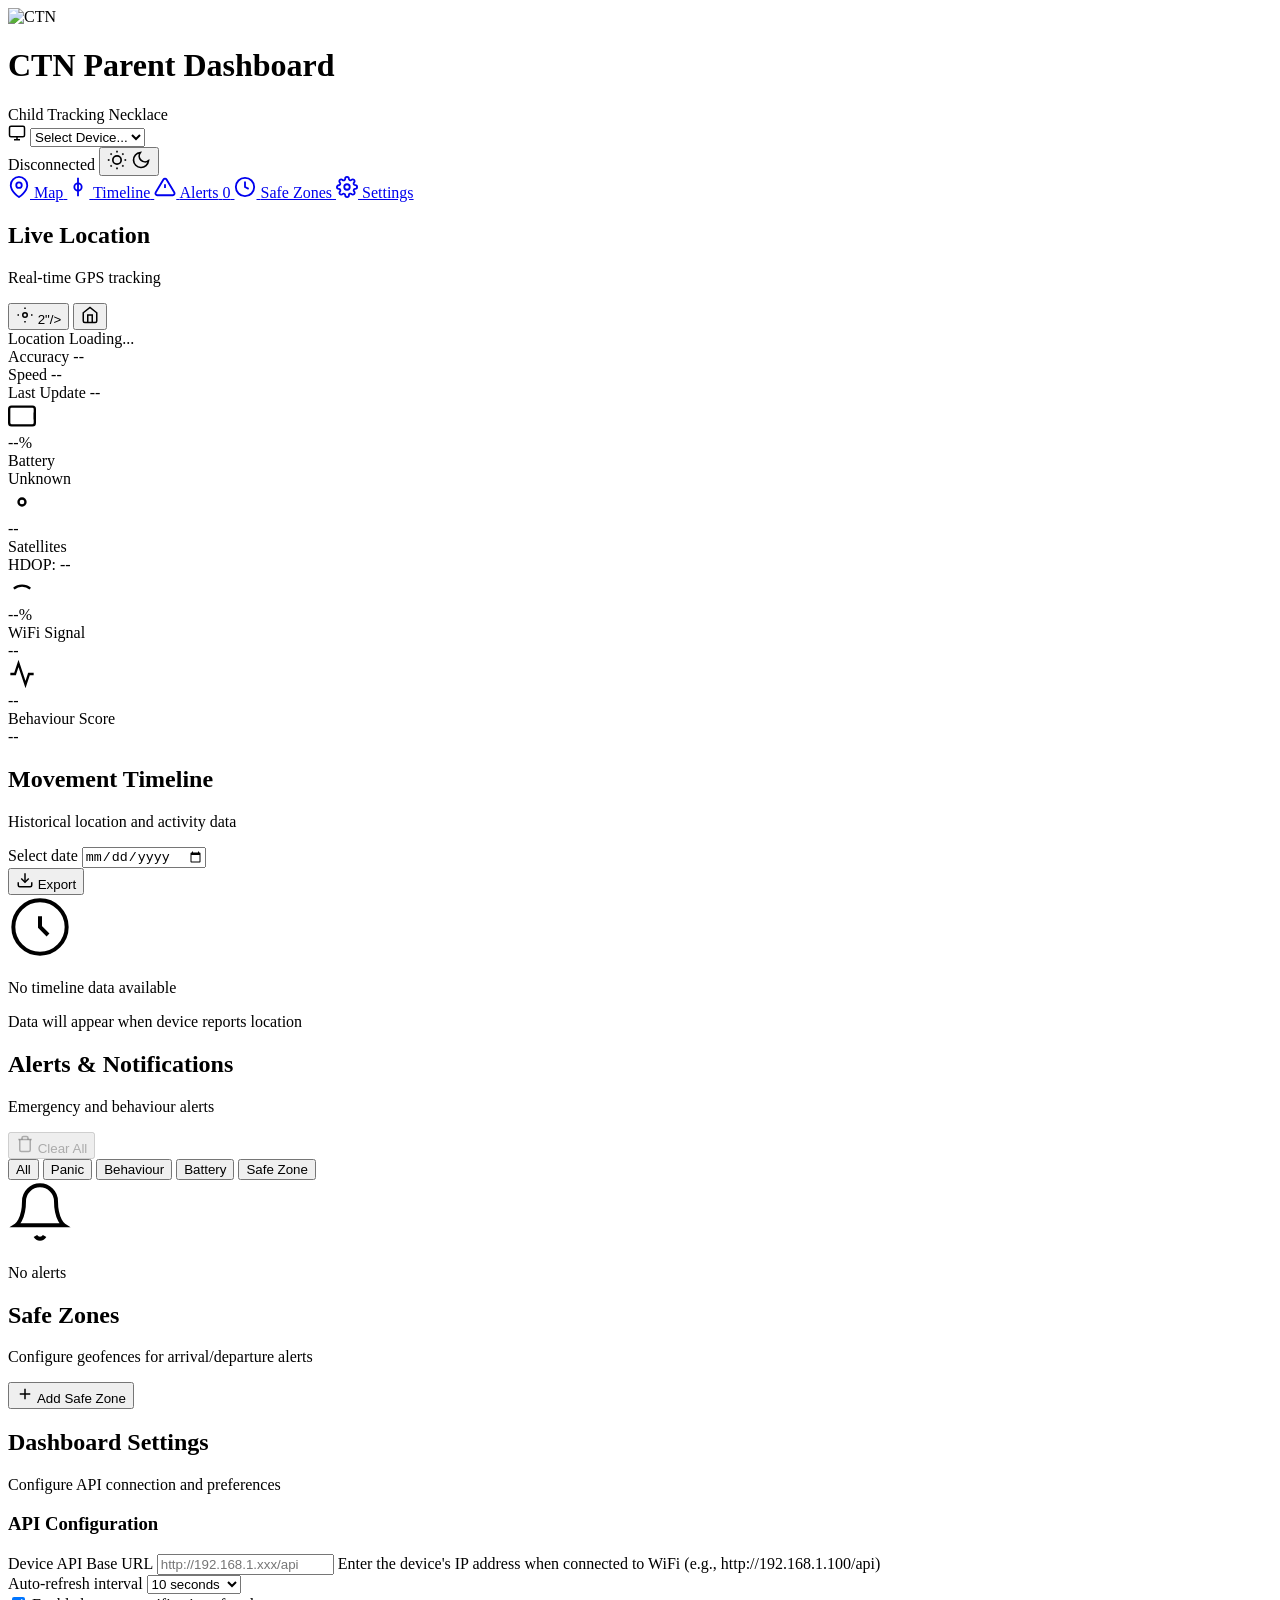
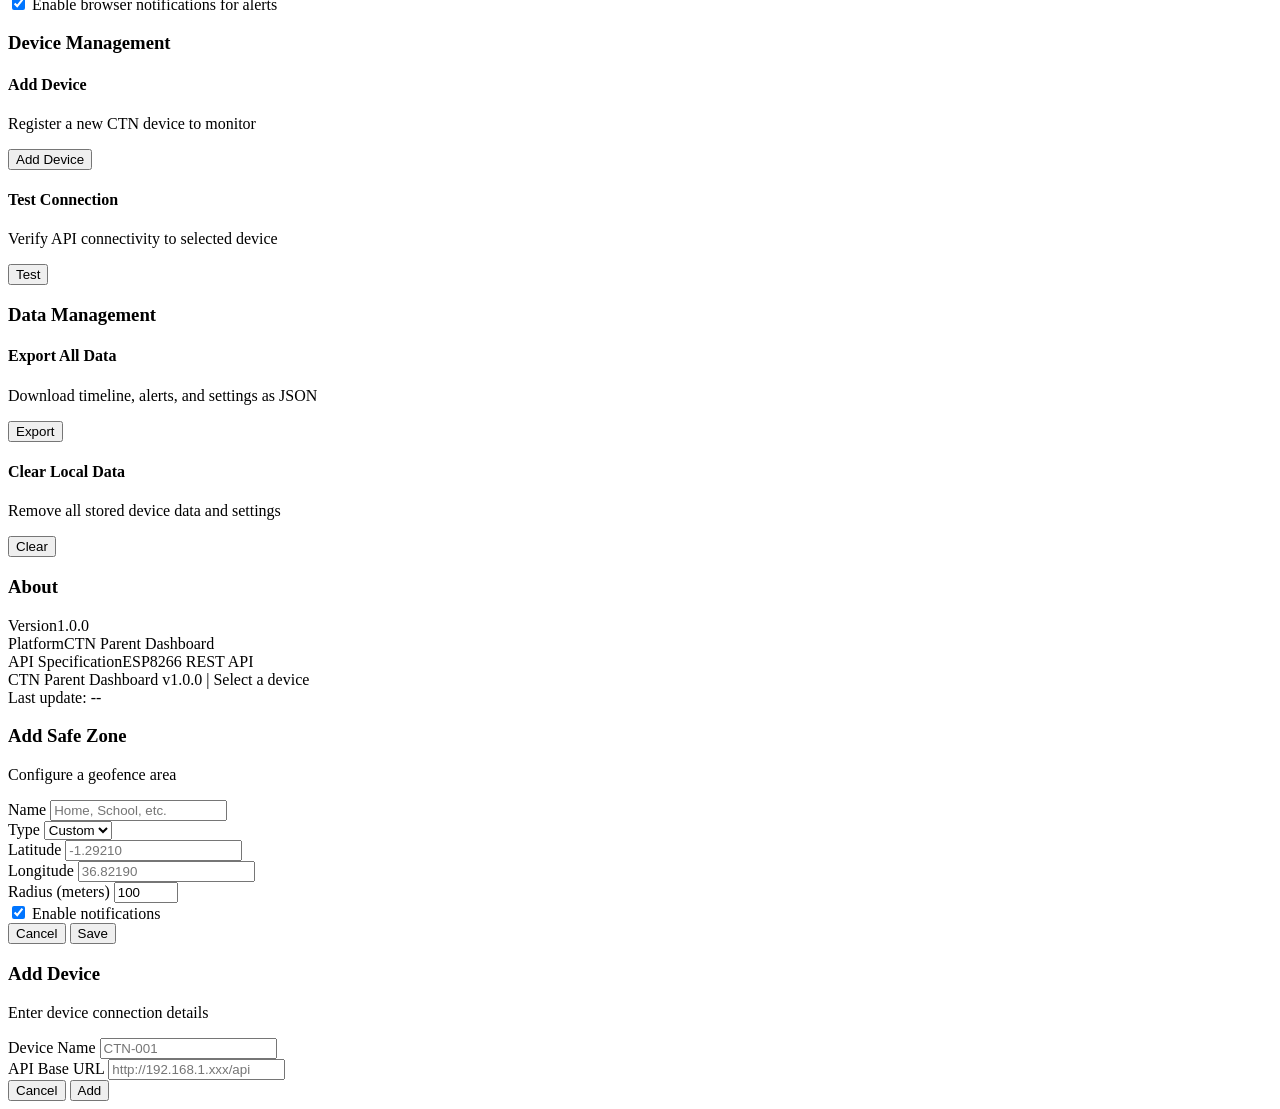
==== parent-dashboard/index.html @ 50cd352b "feat: Initial commit - CTN Child Tracking Necklace IoT system Complete ESP8266 NodeMCU firmware with" ====
<!DOCTYPE html>
<html lang="en">
<head>
    <meta charset="UTF-8">
    <meta name="viewport" content="width=device-width, initial-scale=1.0">
    <meta name="description" content="CTN - Child Tracking Necklace Parent Dashboard">
    <meta name="theme-color" content="#1E88E5">
    <meta name="apple-mobile-web-app-capable" content="yes">
    <meta name="apple-mobile-web-app-status-bar-style" content="white">
    <meta name="apple-mobile-web-app-title" content="CTN Parent">
    <link rel="manifest" href="/manifest.json">
    <link rel="icon" type="image/svg+xml" href="/assets/logo.svg">
    <link rel="apple-touch-icon" href="/assets/logo.svg">
    <title>CTN Parent Dashboard</title>
    <link rel="stylesheet" href="/css/styles.css">
    <!-- Leaflet for maps -->
    <link rel="stylesheet" href="https://unpkg.com/leaflet@1.9.4/dist/leaflet.css" integrity="sha256-p4NxAoJBhIIN+hmNHrzRCf9tD/miZyoHS5obTRR9BMY=" crossorigin=""/>
</head>
<body>
    <div class="app">
        <header class="header">
            <div class="header-left">
                <img src="/assets/logo.svg" alt="CTN" class="logo">
                <div class="header-title">
                    <h1>CTN Parent Dashboard</h1>
                    <span class="subtitle">Child Tracking Necklace</span>
                </div>
            </div>
            <div class="header-right">
                <div class="device-selector">
                    <svg width="18" height="18" viewBox="0 0 24 24" fill="none" stroke="currentColor" stroke-width="2"><rect x="2" y="3" width="20" height="14" rx="2"/><path d="M8 21h8"/><path d="M12 17v4"/></svg>
                    <select id="device-select" class="form-select">
                        <option value="">Select Device...</option>
                    </select>
                </div>
                <span id="device-status" class="status-badge status-disconnected">Disconnected</span>
                <button id="theme-toggle" class="icon-btn" aria-label="Toggle dark mode">
                    <svg class="icon-sun" width="20" height="20" viewBox="0 0 24 24" fill="none" stroke="currentColor" stroke-width="2"><circle cx="12" cy="12" r="5"/><line x1="12" y1="1" x2="12" y2="3"/><line x1="12" y1="21" x2="12" y2="23"/><line x1="4.22" y1="4.22" x2="5.64" y2="5.64"/><line x1="18.36" y1="18.36" x2="19.78" y2="19.78"/><line x1="1" y1="12" x2="3" y2="12"/><line x1="21" y1="12" x2="23" y2="12"/><line x1="4.22" y1="19.78" x2="5.64" y2="18.36"/><line x1="18.36" y1="5.64" x2="19.78" y2="4.22"/></svg>
                    <svg class="icon-moon" width="20" height="20" viewBox="0 0 24 24" fill="none" stroke="currentColor" stroke-width="2"><path d="M21 12.79A9 9 0 1 1 11.21 3 7 7 0 0 0 21 12.79z"/></svg>
                </button>
            </div>
        </header>

        <nav class="nav" id="nav">
            <a href="#map" class="nav-item active" data-page="map">
                <svg width="22" height="22" viewBox="0 0 24 24" fill="none" stroke="currentColor" stroke-width="2"><path d="M21 10c0 7-9 13-9 13s-9-6-9-13a9 9 0 0 1 18 0z"/><circle cx="12" cy="10" r="3"/></svg>
                <span>Map</span>
            </a>
            <a href="#timeline" class="nav-item" data-page="timeline">
                <svg width="22" height="22" viewBox="0 0 24 24" fill="none" stroke="currentColor" stroke-width="2"><line x1="12" y1="2" x2="12" y2="22"/><circle cx="12" cy="12" r="4"/></svg>
                <span>Timeline</span>
            </a>
            <a href="#alerts" class="nav-item" data-page="alerts">
                <svg width="22" height="22" viewBox="0 0 24 24" fill="none" stroke="currentColor" stroke-width="2"><path d="M10.29 3.86L1.82 18a2 2 0 0 0 1.71 3h16.94a2 2 0 0 0 1.71-3L13.71 3.86a2 2 0 0 0-3.42 0z"/><line x1="12" y1="9" x2="12" y2="13"/><line x1="12" y1="17" x2="12.01" y2="17"/></svg>
                <span>Alerts</span>
                <span id="alert-badge" class="alert-badge hidden">0</span>
            </a>
            <a href="#safezones" class="nav-item" data-page="safezones">
                <svg width="22" height="22" viewBox="0 0 24 24" fill="none" stroke="currentColor" stroke-width="2"><circle cx="12" cy="12" r="10"/><path d="M12 6v6l4 2"/></svg>
                <span>Safe Zones</span>
            </a>
            <a href="#settings" class="nav-item" data-page="settings">
                <svg width="22" height="22" viewBox="0 0 24 24" fill="none" stroke="currentColor" stroke-width="2"><circle cx="12" cy="12" r="3"/><path d="M19.4 15a1.65 1.65 0 0 0 .33 1.82l.06.06a2 2 0 0 1 0 2.83 2 2 0 0 1-2.83 0l-.06-.06a1.65 1.65 0 0 0-1.82-.33 1.65 1.65 0 0 0-1 1.51V21a2 2 0 0 1-2 2 2 2 0 0 1-2-2v-.09A1.65 1.65 0 0 0 9 19.4a1.65 1.65 0 0 0-1.82.33l-.06.06a2 2 0 0 1-2.83 0 2 2 0 0 1 0-2.83l.06-.06a1.65 1.65 0 0 0 .33-1.82 1.65 1.65 0 0 0-1.51-1H3a2 2 0 0 1-2-2 2 2 0 0 1 2-2h.09A1.65 1.65 0 0 0 4.6 9a1.65 1.65 0 0 0-.33-1.82l-.06-.06a2 2 0 0 1 0-2.83 2 2 0 0 1 2.83 0l.06.06a1.65 1.65 0 0 0 1.82.33H9a1.65 1.65 0 0 0 1-1.51V3a2 2 0 0 1 2-2 2 2 0 0 1 2 2v.09a1.65 1.65 0 0 0 1 1.51 1.65 1.65 0 0 0 1.82-.33l.06-.06a2 2 0 0 1 2.83 0 2 2 0 0 1 0 2.83l-.06.06a1.65 1.65 0 0 0-.33 1.82V9a1.65 1.65 0 0 0 1.51 1H21a2 2 0 0 1 2 2 2 2 0 0 1-2 2h-.09a1.65 1.65 0 0 0-1.51 1z"/></svg>
                <span>Settings</span>
            </a>
        </nav>

        <main class="main" id="main">
            <!-- Map Page -->
            <section id="page-map" class="page active" aria-labelledby="map-title">
                <header class="page-header">
                    <h2 id="map-title">Live Location</h2>
                    <p class="page-subtitle">Real-time GPS tracking</p>
                    <div class="header-actions">
                        <button id="btn-center-map" class="btn btn-secondary" title="Center on device">
                            <svg width="18" height="18" viewBox="0 0 24 24" fill="none" stroke="currentColor" stroke-width="2"><circle cx="12" cy="12" r="3"/><path d="M12 2v2M12 20v2M2 12h2M20 12h2"/></svg>
                            2"/></svg>
                        </button>
                        <button id="btn-map-layers" class="btn btn-secondary" title="Map layers">
                            <svg width="18" height="18" viewBox="0 0 24 24" fill="none" stroke="currentColor" stroke-width="2"><path d="M3 9l9-7 9 7v11a2 2 0 0 1-2 2H5a2 2 0 0 1-2-2z"/><polyline points="9 22 9 12 15 12 15 22"/></svg>
                        </button>
                    </div>
                </header>
                <div class="map-container">
                    <div id="map" class="map"></div>
                    <div class="map-overlay-info" id="map-overlay-info">
                        <div class="info-card">
                            <div class="info-row">
                                <span class="info-label">Location</span>
                                <span class="info-value" id="map-location">Loading...</span>
                            </div>
                            <div class="info-row">
                                <span class="info-label">Accuracy</span>
                                <span class="info-value" id="map-accuracy">--</span>
                            </div>
                            <div class="info-row">
                                <span class="info-label">Speed</span>
                                <span class="info-value" id="map-speed">--</span>
                            </div>
                            <div class="info-row">
                                <span class="info-label">Last Update</span>
                                <span class="info-value" id="map-last-update">--</span>
                            </div>
                        </div>
                    </div>
                </div>
                <div class="grid grid-map-stats" id="map-stats">
                    <article class="card card-battery">
                        <div class="card-icon battery">
                            <svg width="28" height="28" viewBox="0 0 24 24" fill="none" stroke="currentColor" stroke-width="2"><rect x="1" y="4" width="22" height="16" rx="2"/><line x1="23" y1="9" x2="23" y2="15"/></svg>
                        </div>
                        <div class="card-content">
                            <div class="card-value" id="map-battery">--%</div>
                            <div class="card-label">Battery</div>
                            <div class="card-detail" id="map-battery-state">Unknown</div>
                        </div>
                    </article>
                    <article class="card card-gps">
                        <div class="card-icon gps">
                            <svg width="28" height="28" viewBox="0 0 24 24" fill="none" stroke="currentColor" stroke-width="2"><circle cx="12" cy="12" r="3"/></svg>
                        </div>
                        <div class="card-content">
                            <div class="card-value" id="map-satellites">--</div>
                            <div class="card-label">Satellites</div>
                            <div class="card-detail" id="map-hdop">HDOP: --</div>
                        </div>
                    </article>
                    <article class="card card-wifi">
                        <div class="card-icon wifi">
                            <svg width="28" height="28" viewBox="0 0 24 24" fill="none" stroke="currentColor" stroke-width="2"><path d="M5 12.55a11 11 0 0 1 14.08 0"/></svg>
                        </div>
                        <div class="card-content">
                            <div class="card-value" id="map-wifi-signal">--%</div>
                            <div class="card-label">WiFi Signal</div>
                            <div class="card-detail" id="map-wifi-ssid">--</div>
                        </div>
                    </article>
                    <article class="card card-behaviour">
                        <div class="card-icon behaviour">
                            <svg width="28" height="28" viewBox="0 0 24 24" fill="none" stroke="currentColor" stroke-width="2"><path d="M22 12h-4l-3 9L9 3l-3 9H2"/></svg>
                        </div>
                        <div class="card-content">
                            <div class="card-value" id="map-behaviour-score">--</div>
                            <div class="card-label">Behaviour Score</div>
                            <div class="card-detail" id="map-behaviour-state">--</div>
                        </div>
                    </article>
                </div>
            </section>

            <!-- Timeline Page -->
            <section id="page-timeline" class="page" aria-labelledby="timeline-title">
                <header class="page-header">
                    <h2 id="timeline-title">Movement Timeline</h2>
                    <p class="page-subtitle">Historical location and activity data</p>
                    <div class="header-actions">
                        <div class="date-range-picker">
                            <label for="timeline-date" class="visually-hidden">Select date</label>
                            <input type="date" id="timeline-date" class="form-input form-input-sm" style="width: auto;">
                        </div>
                        <button id="btn-export-timeline" class="btn btn-secondary">
                            <svg width="18" height="18" viewBox="0 0 24 24" fill="none" stroke="currentColor" stroke-width="2"><path d="M21 15v4a2 2 0 0 1-2 2H5a2 2 0 0 1-2-2v-4"/><polyline points="7 10 12 15 17 10"/><line x1="12" y1="15" x2="12" y2="3"/></svg>
                            Export
                        </button>
                    </div>
                </header>
                <div class="card card-wide">
                    <div id="timeline-container" class="timeline-container">
                        <div class="timeline-empty">
                            <svg width="64" height="64" viewBox="0 0 24 24" fill="none" stroke="currentColor" stroke-width="1.5" style="color: var(--color-text-muted);"><path d="M12 8v4l3 3"/><circle cx="12" cy="12" r="10"/></svg>
                            <p>No timeline data available</p>
                            <p class="timeline-hint">Data will appear when device reports location</p>
                        </div>
                    </div>
                </div>
            </section>

            <!-- Alerts Page -->
            <section id="page-alerts" class="page" aria-labelledby="alerts-title">
                <header class="page-header">
                    <h2 id="alerts-title">Alerts & Notifications</h2>
                    <p class="page-subtitle">Emergency and behaviour alerts</p>
                    <div class="header-actions">
                        <button id="btn-clear-alerts" class="btn btn-secondary" disabled>
                            <svg width="18" height="18" viewBox="0 0 24 24" fill="none" stroke="currentColor" stroke-width="2"><polyline points="3 6 5 6 21 6"/><path d="M19 6v14a2 2 0 0 1-2 2H7a2 2 0 0 1-2-2V6m3 0V4a2 2 0 0 1 2-2h4a2 2 0 0 1 2 2v2"/></svg>
                            Clear All
                        </button>
                    </div>
                </header>
                <div class="alert-tabs">
                    <button class="alert-tab active" data-filter="all">All</button>
                    <button class="alert-tab" data-filter="panic">Panic</button>
                    <button class="alert-tab" data-filter="behaviour">Behaviour</button>
                    <button class="alert-tab" data-filter="battery">Battery</button>
                    <button class="alert-tab" data-filter="safezone">Safe Zone</button>
                </div>
                <div class="alert-list" id="alert-list">
                    <div class="timeline-empty">
                        <svg width="64" height="64" viewBox="0 0 24 24" fill="none" stroke="currentColor" stroke-width="1.5" style="color: var(--color-text-muted);"><path d="M18 8A6 6 0 0 0 6 8c0 7-3 9-3 9h18s-3-2-3-9"/><path d="M13.73 21a2 2 0 0 1-3.46 0"/></svg>
                        <p>No alerts</p>
                    </div>
                </div>
            </section>

            <!-- Safe Zones Page -->
            <section id="page-safezones" class="page" aria-labelledby="safezones-title">
                <header class="page-header">
                    <h2 id="safezones-title">Safe Zones</h2>
                    <p class="page-subtitle">Configure geofences for arrival/departure alerts</p>
                    <button id="btn-add-safezone" class="btn btn-primary">
                        <svg width="18" height="18" viewBox="0 0 24 24" fill="none" stroke="currentColor" stroke-width="2"><line x1="12" y1="5" x2="12" y2="19"/><line x1="5" y1="12" x2="19" y2="12"/></svg>
                        Add Safe Zone
                    </button>
                </header>
                <div class="grid grid-safezones" id="safezones-grid">
                    <!-- Safe zones rendered dynamically -->
                </div>
            </section>

            <!-- Settings Page -->
            <section id="page-settings" class="page" aria-labelledby="settings-title">
                <header class="page-header">
                    <h2 id="settings-title">Dashboard Settings</h2>
                    <p class="page-subtitle">Configure API connection and preferences</p>
                </header>
                <div class="grid grid-settings">
                    <article class="card card-wide">
                        <h3>API Configuration</h3>
                        <div class="form-group">
                            <label for="api-base-url">Device API Base URL</label>
                            <input type="url" id="api-base-url" class="form-input" placeholder="http://192.168.1.xxx/api">
                            <span class="form-hint">Enter the device's IP address when connected to WiFi (e.g., http://192.168.1.100/api)</span>
                        </div>
                        <div class="form-group">
                            <label for="auto-refresh">Auto-refresh interval</label>
                            <select id="auto-refresh" class="form-select">
                                <option value="5000">5 seconds</option>
                                <option value="10000" selected>10 seconds</option>
                                <option value="30000">30 seconds</option>
                                <option value="60000">1 minute</option>
                                <option value="0">Manual only</option>
                            </select>
                        </div>
                        <div class="form-group">
                            <label class="checkbox-label">
                                <input type="checkbox" id="enable-notifications" checked>
                                <span class="checkbox-custom"></span>
                                Enable browser notifications for alerts
                            </label>
                        </div>
                    </article>

                    <article class="card card-wide">
                        <h3>Device Management</h3>
                        <div class="settings-actions">
                            <div class="action-item">
                                <div class="action-info">
                                    <h4>Add Device</h4>
                                    <p>Register a new CTN device to monitor</p>
                                </div>
                                <button id="btn-add-device" class="btn btn-primary">Add Device</button>
                            </div>
                            <div class="action-item">
                                <div class="action-info">
                                    <h4>Test Connection</h4>
                                    <p>Verify API connectivity to selected device</p>
                                </div>
                                <button id="btn-test-connection" class="btn btn-secondary">Test</button>
                            </div>
                        </div>
                    </article>

                    <article class="card card-wide">
                        <h3>Data Management</h3>
                        <div class="settings-actions">
                            <div class="action-item">
                                <div class="action-info">
                                    <h4>Export All Data</h4>
                                    <p>Download timeline, alerts, and settings as JSON</p>
                                </div>
                                <button id="btn-export-all" class="btn btn-secondary">Export</button>
                            </div>
                            <div class="action-item danger">
                                <div class="action-info">
                                    <h4>Clear Local Data</h4>
                                    <p>Remove all stored device data and settings</p>
                                </div>
                                <button id="btn-clear-local-data" class="btn btn-danger">Clear</button>
                            </div>
                        </div>
                    </article>

                    <article class="card card-wide">
                        <h3>About</h3>
                        <div class="info-grid">
                            <div class="info-row"><span class="info-label">Version</span><span class="info-value">1.0.0</span></div>
                            <div class="info-row"><span class="info-label">Platform</span><span class="info-value">CTN Parent Dashboard</span></div>
                            <div class="info-row"><span class="info-label">API Specification</span><span class="info-value">ESP8266 REST API</span></div>
                        </div>
                    </article>
                </div>
            </section>
        </main>

        <footer class="footer">
            <div class="footer-left">
                <span>CTN Parent Dashboard v1.0.0</span>
                <span class="footer-separator">|</span>
                <span id="footer-connection">Select a device</span>
            </div>
            <div class="footer-right">
                <span id="footer-last-update">Last update: --</span>
            </div>
        </footer>
    </div>

    <div id="toast-container" class="toast-container"></div>

    <!-- Modal for Safe Zone -->
    <div id="modal-overlay" class="modal-overlay hidden">
        <div class="modal">
            <h3 id="modal-title">Add Safe Zone</h3>
            <p id="modal-message">Configure a geofence area</p>
            <form id="safezone-form">
                <div class="form-group">
                    <label for="sz-name">Name</label>
                    <input type="text" id="sz-name" class="form-input" placeholder="Home, School, etc." required>
                </div>
                <div class="form-group">
                    <label for="sz-type">Type</label>
                    <select id="sz-type" class="form-select">
                        <option value="0">Home</option>
                        <option value="1">School</option>
                        <option value="2" selected>Custom</option>
                    </select>
                </div>
                <div class="form-group">
                    <label for="sz-lat">Latitude</label>
                    <input type="number" id="sz-lat" class="form-input" step="0.000001" placeholder="-1.29210" required>
                </div>
                <div class="form-group">
                    <label for="sz-lon">Longitude</label>
                    <input type="number" id="sz-lon" class="form-input" step="0.000001" placeholder="36.82190" required>
                </div>
                <div class="form-group">
                    <label for="sz-radius">Radius (meters)</label>
                    <input type="number" id="sz-radius" class="form-input" min="10" max="5000" value="100" required>
                </div>
                <div class="form-group">
                    <label class="checkbox-label">
                        <input type="checkbox" id="sz-enabled" checked>
                        <span class="checkbox-custom"></span>
                        Enable notifications
                    </label>
                </div>
            </form>
            <div class="modal-actions">
                <button id="modal-cancel" class="btn btn-secondary">Cancel</button>
                <button id="modal-confirm" class="btn btn-primary">Save</button>
            </div>
        </div>
    </div>

    <!-- Add Device Modal -->
    <div id="device-modal-overlay" class="modal-overlay hidden">
        <div class="modal">
            <h3 id="device-modal-title">Add Device</h3>
            <p id="device-modal-message">Enter device connection details</p>
            <form id="device-form">
                <div class="form-group">
                    <label for="dev-name">Device Name</label>
                    <input type="text" id="dev-name" class="form-input" placeholder="CTN-001" required>
                </div>
                <div class="form-group">
                    <label for="dev-api-url">API Base URL</label>
                    <input type="url" id="dev-api-url" class="form-input" placeholder="http://192.168.1.xxx/api" required>
                </div>
            </form>
            <div class="modal-actions">
                <button id="device-modal-cancel" class="btn btn-secondary">Cancel</button>
                <button id="device-modal-confirm" class="btn btn-primary">Add</button>
            </div>
        </div>
    </div>

    <script src="https://unpkg.com/leaflet@1.9.4/dist/leaflet.js" integrity="sha256-20nQCchB9co0qIjJZRGuk2/Z9VM+kNiyxNV1lvTlZBo=" crossorigin=""></script>
    <script src="/js/app.js"></script>
</body>
</html>
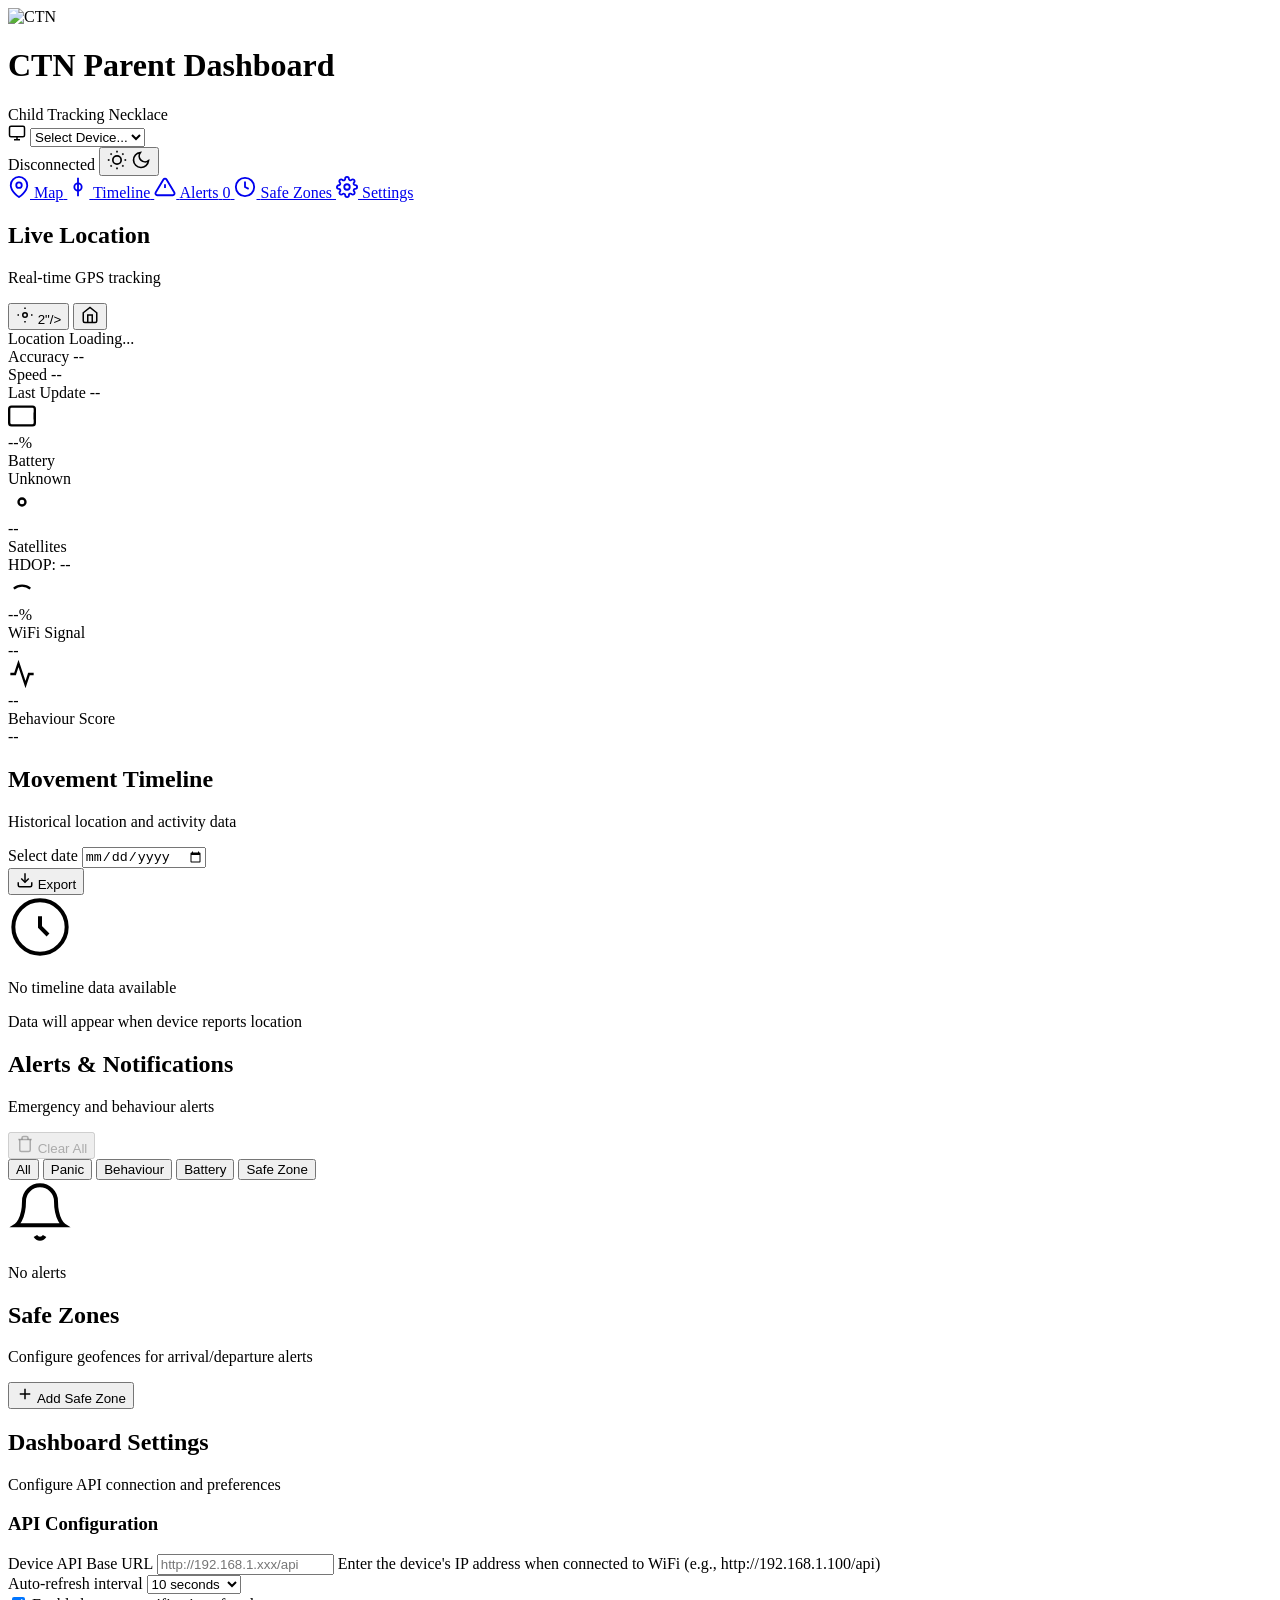
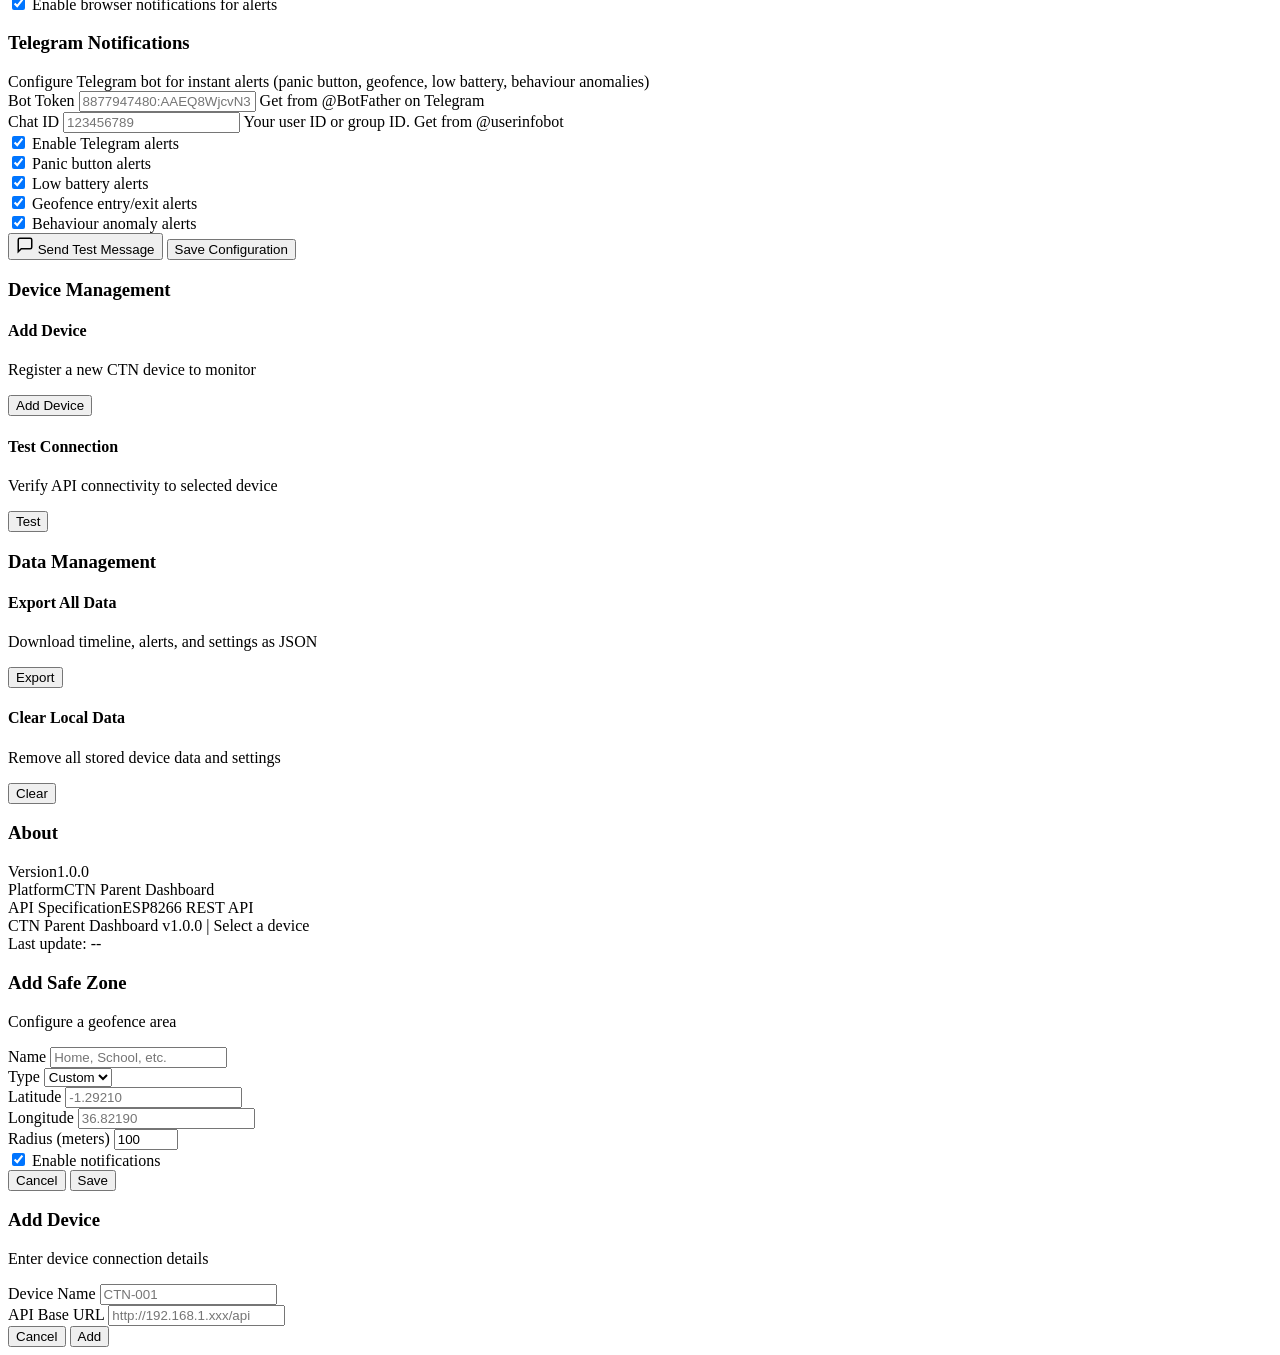
==== commit bd8ecfbe: "feat: CTN Dashboard & Firmware - Telegram config, panic button fix, mobile UI Device Dashboard (data" ====
--- a/parent-dashboard/index.html
+++ b/parent-dashboard/index.html
@@ -251,6 +251,64 @@
                     </article>
 
                     <article class="card card-wide">
+                        <h3>Telegram Notifications</h3>
+                        <p class="form-hint" style="margin-bottom: var(--space-4);">Configure Telegram bot for instant alerts (panic button, geofence, low battery, behaviour anomalies)</p>
+                        <div class="form-group">
+                            <label for="tg-bot-token">Bot Token</label>
+                            <input type="text" id="tg-bot-token" class="form-input" placeholder="8877947480:AAEQ8WjcvN3IxxdMbz9GEKjOjs1LfKdzphw">
+                            <span class="form-hint">Get from @BotFather on Telegram</span>
+                        </div>
+                        <div class="form-group">
+                            <label for="tg-chat-id">Chat ID</label>
+                            <input type="text" id="tg-chat-id" class="form-input" placeholder="123456789">
+                            <span class="form-hint">Your user ID or group ID. Get from @userinfobot</span>
+                        </div>
+                        <div class="form-group">
+                            <label class="checkbox-label">
+                                <input type="checkbox" id="tg-enabled" checked>
+                                <span class="checkbox-custom"></span>
+                                Enable Telegram alerts
+                            </label>
+                        </div>
+                        <div class="form-group">
+                            <label class="checkbox-label">
+                                <input type="checkbox" id="tg-panic" checked>
+                                <span class="checkbox-custom"></span>
+                                Panic button alerts
+                            </label>
+                        </div>
+                        <div class="form-group">
+                            <label class="checkbox-label">
+                                <input type="checkbox" id="tg-battery" checked>
+                                <span class="checkbox-custom"></span>
+                                Low battery alerts
+                            </label>
+                        </div>
+                        <div class="form-group">
+                            <label class="checkbox-label">
+                                <input type="checkbox" id="tg-geofence" checked>
+                                <span class="checkbox-custom"></span>
+                                Geofence entry/exit alerts
+                            </label>
+                        </div>
+                        <div class="form-group">
+                            <label class="checkbox-label">
+                                <input type="checkbox" id="tg-behaviour" checked>
+                                <span class="checkbox-custom"></span>
+                                Behaviour anomaly alerts
+                            </label>
+                        </div>
+                        <div class="card-actions">
+                            <button id="btn-tg-test" class="btn btn-secondary">
+                                <svg width="18" height="18" viewBox="0 0 24 24" fill="none" stroke="currentColor" stroke-width="2"><path d="M21 15a2 2 0 0 1-2 2H7l-4 4V5a2 2 0 0 1 2-2h14a2 2 0 0 1 2 2z"/></svg>
+                                Send Test Message
+                            </button>
+                            <button id="btn-tg-save" class="btn btn-primary">Save Configuration</button>
+                        </div>
+                        <div id="tg-status" class="telegram-status hidden"></div>
+                    </article>
+
+                    <article class="card card-wide">
                         <h3>Device Management</h3>
                         <div class="settings-actions">
                             <div class="action-item">
